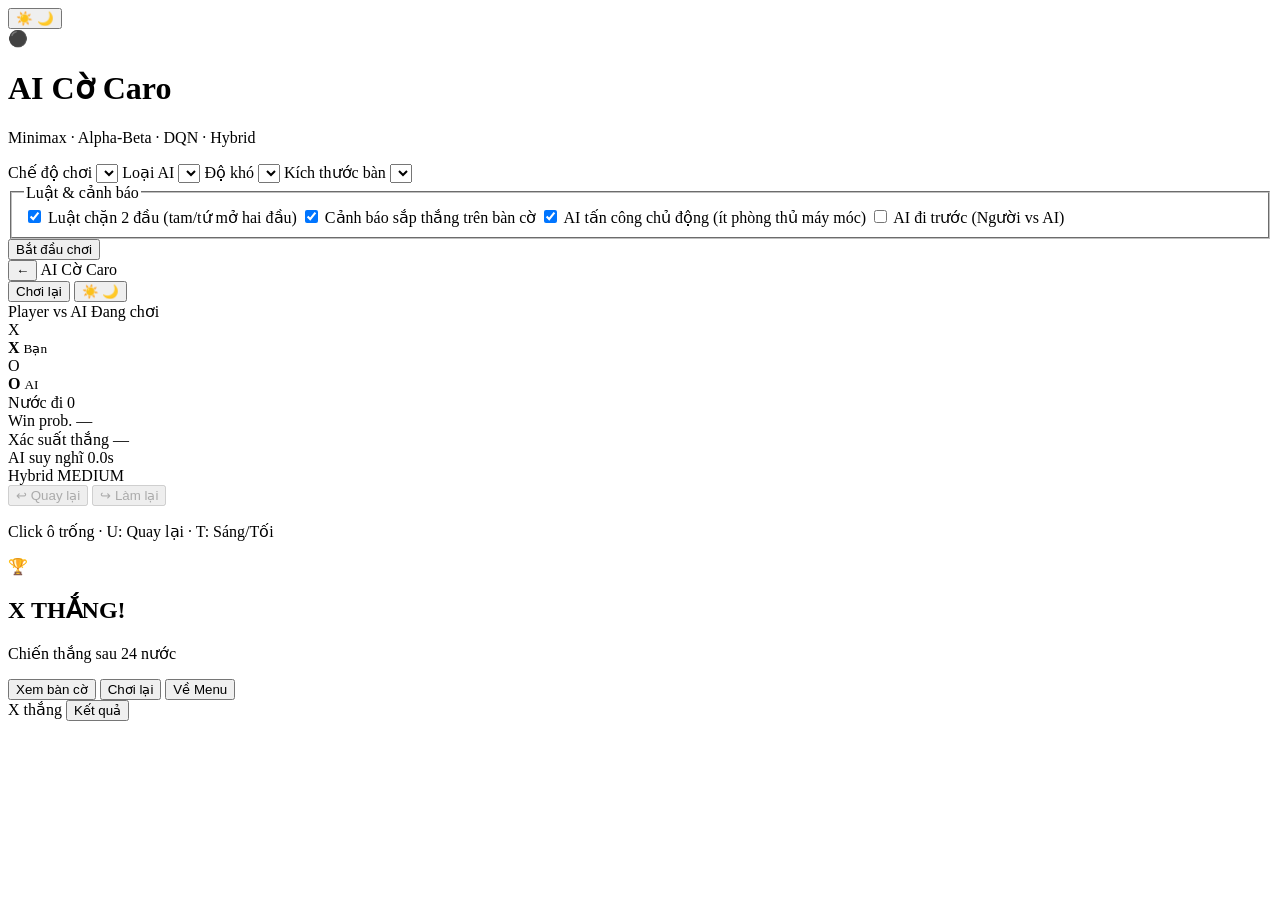
==== web/static/index.html @ 6d573071 "Thêm dự án AI Cờ Caro (Minimax + DQN + giao diện web/desktop). Co-authored-by: Cursor <cursoragent@c" ====
<!DOCTYPE html>
<html lang="vi">
<head>
  <meta charset="UTF-8" />
  <meta name="viewport" content="width=device-width, initial-scale=1.0" />
  <title>AI Cờ Caro — Minimax + DQN</title>
  <link rel="preconnect" href="https://fonts.googleapis.com" />
  <link rel="preconnect" href="https://fonts.gstatic.com" crossorigin />
  <link href="https://fonts.googleapis.com/css2?family=Outfit:wght@300;400;500;600;700&family=JetBrains+Mono:wght@400;500&display=swap" rel="stylesheet" />
  <link rel="stylesheet" href="/static/css/style.css" />
  <script>
    (function () {
      var t = localStorage.getItem("caro-theme") || "dark";
      document.documentElement.setAttribute("data-theme", t);
    })();
  </script>
</head>
<body>
  <div class="bg-mesh" aria-hidden="true"></div>

  <button id="theme-toggle-setup" class="theme-toggle" type="button" aria-label="Đổi giao diện sáng/tối" title="Sáng / Tối">
    <span class="theme-icon theme-icon-dark">☀️</span>
    <span class="theme-icon theme-icon-light">🌙</span>
  </button>

  <!-- Màn hình cài đặt -->
  <div id="setup-screen" class="screen active">
    <div class="setup-card glass">
      <div class="brand">
        <span class="brand-icon">⚫</span>
        <h1>AI Cờ Caro</h1>
        <p class="subtitle">Minimax · Alpha-Beta · DQN · Hybrid</p>
      </div>

      <form id="setup-form" class="setup-form">
        <label class="field">
          <span>Chế độ chơi</span>
          <select id="mode" name="mode"></select>
        </label>
        <label class="field">
          <span>Loại AI</span>
          <select id="ai_type" name="ai_type"></select>
        </label>
        <label class="field">
          <span>Độ khó</span>
          <select id="difficulty" name="difficulty"></select>
        </label>
        <label class="field">
          <span>Kích thước bàn</span>
          <select id="board_size" name="board_size"></select>
        </label>

        <fieldset class="rules-fieldset">
          <legend>Luật &amp; cảnh báo</legend>
          <label class="checkbox-field">
            <input type="checkbox" id="double_end_block_rule" name="double_end_block_rule" checked />
            <span>Luật chặn 2 đầu (tam/tứ mở hai đầu)</span>
          </label>
          <label class="checkbox-field">
            <input type="checkbox" id="threat_warnings" name="threat_warnings" checked />
            <span>Cảnh báo sắp thắng trên bàn cờ</span>
          </label>
          <label class="checkbox-field">
            <input type="checkbox" id="ai_aggressive" name="ai_aggressive" checked />
            <span>AI tấn công chủ động (ít phòng thủ máy móc)</span>
          </label>
          <label class="checkbox-field" id="ai-first-field">
            <input type="checkbox" id="ai_first" name="ai_first" />
            <span>AI đi trước (Người vs AI)</span>
          </label>
        </fieldset>

        <button type="submit" class="btn btn-primary btn-lg">
          Bắt đầu chơi
        </button>
      </form>
    </div>
  </div>

  <!-- Màn hình chơi -->
  <div id="game-screen" class="screen">
    <header class="topbar">
      <button id="btn-back" class="btn btn-ghost btn-icon" type="button" title="Về menu">←</button>
      <span class="topbar-brand">AI Cờ Caro</span>
      <div class="topbar-actions">
        <button id="btn-new" class="btn btn-ghost btn-sm" type="button">Chơi lại</button>
        <button id="theme-toggle-game" class="theme-toggle theme-toggle-inline" type="button" aria-label="Đổi giao diện sáng/tối" title="Sáng / Tối">
          <span class="theme-icon theme-icon-dark">☀️</span>
          <span class="theme-icon theme-icon-light">🌙</span>
        </button>
      </div>
    </header>

    <div class="game-shell">
      <section class="board-stage">
        <div id="board-wrap" class="board-frame">
          <div id="board" class="board" role="grid" aria-label="Bàn cờ Caro"></div>
        </div>
      </section>

      <aside class="panel">
        <div class="panel-header">
          <span class="panel-mode" id="game-mode-label">Player vs AI</span>
          <span id="game-status" class="status-pill">Đang chơi</span>
        </div>

        <div class="players-row">
          <div class="player-chip" id="card-x">
            <div class="stone-preview stone-x">X</div>
            <div class="player-chip-text">
              <strong>X</strong>
              <small id="label-x">Bạn</small>
            </div>
          </div>
          <div class="player-chip" id="card-o">
            <div class="stone-preview stone-o">O</div>
            <div class="player-chip-text">
              <strong>O</strong>
              <small id="label-o">AI</small>
            </div>
          </div>
        </div>

        <div class="metrics">
          <div class="metric">
            <span class="metric-label">Nước đi</span>
            <span class="metric-value" id="move-count">0</span>
          </div>
          <div class="metric">
            <span class="metric-label">Win prob.</span>
            <span class="metric-value" id="win-prob">—</span>
          </div>
        </div>

        <div class="progress-block">
          <div class="progress-header">
            <span>Xác suất thắng</span>
            <span id="win-prob-bar-text">—</span>
          </div>
          <div class="progress-track">
            <div id="win-prob-bar" class="progress-fill"></div>
          </div>
        </div>

        <div id="ai-think-block" class="progress-block ai-think-block hidden" aria-live="polite">
          <div class="progress-header">
            <span id="ai-think-label">AI suy nghĩ</span>
            <span id="ai-think-time">0.0s</span>
          </div>
          <div class="progress-track progress-track-indeterminate">
            <div id="ai-think-bar" class="progress-fill progress-fill-indeterminate"></div>
          </div>
        </div>

        <div class="ai-tags">
          <span class="tag" id="ai-type-label">Hybrid</span>
          <span class="tag tag-muted" id="difficulty-label">MEDIUM</span>
        </div>

        <div class="panel-spacer"></div>

        <div id="undo-row" class="panel-actions hidden">
          <button id="btn-undo" class="btn btn-secondary" type="button" disabled>↩ Quay lại</button>
          <button id="btn-redo" class="btn btn-secondary" type="button" disabled>↪ Làm lại</button>
        </div>

        <div id="threat-banner" class="threat-banner hidden" role="status"></div>

        <p class="hint" id="keyboard-hint">Click ô trống · U: Quay lại · T: Sáng/Tối</p>
      </aside>
    </div>
  </div>

  <!-- Pop-up kết thúc -->
  <div id="end-modal" class="modal hidden" role="dialog" aria-modal="true">
    <div class="modal-backdrop" id="modal-backdrop"></div>
    <div class="modal-card glass">
      <div id="end-icon" class="end-icon">🏆</div>
      <h2 id="end-title">X THẮNG!</h2>
      <p id="end-subtitle">Chiến thắng sau 24 nước</p>
      <div class="modal-actions">
        <button id="btn-view-board" class="btn btn-primary" type="button">Xem bàn cờ</button>
        <button id="btn-play-again" class="btn btn-secondary" type="button">Chơi lại</button>
        <button id="btn-to-menu" class="btn btn-ghost" type="button">Về Menu</button>
      </div>
    </div>
  </div>

  <!-- Banner nhỏ khi đã ẩn modal -->
  <div id="end-banner" class="end-banner glass hidden">
    <span id="banner-text">X thắng</span>
    <button id="btn-show-modal" class="btn btn-sm btn-primary" type="button">Kết quả</button>
  </div>

  <script src="/static/js/app.js"></script>
</body>
</html>
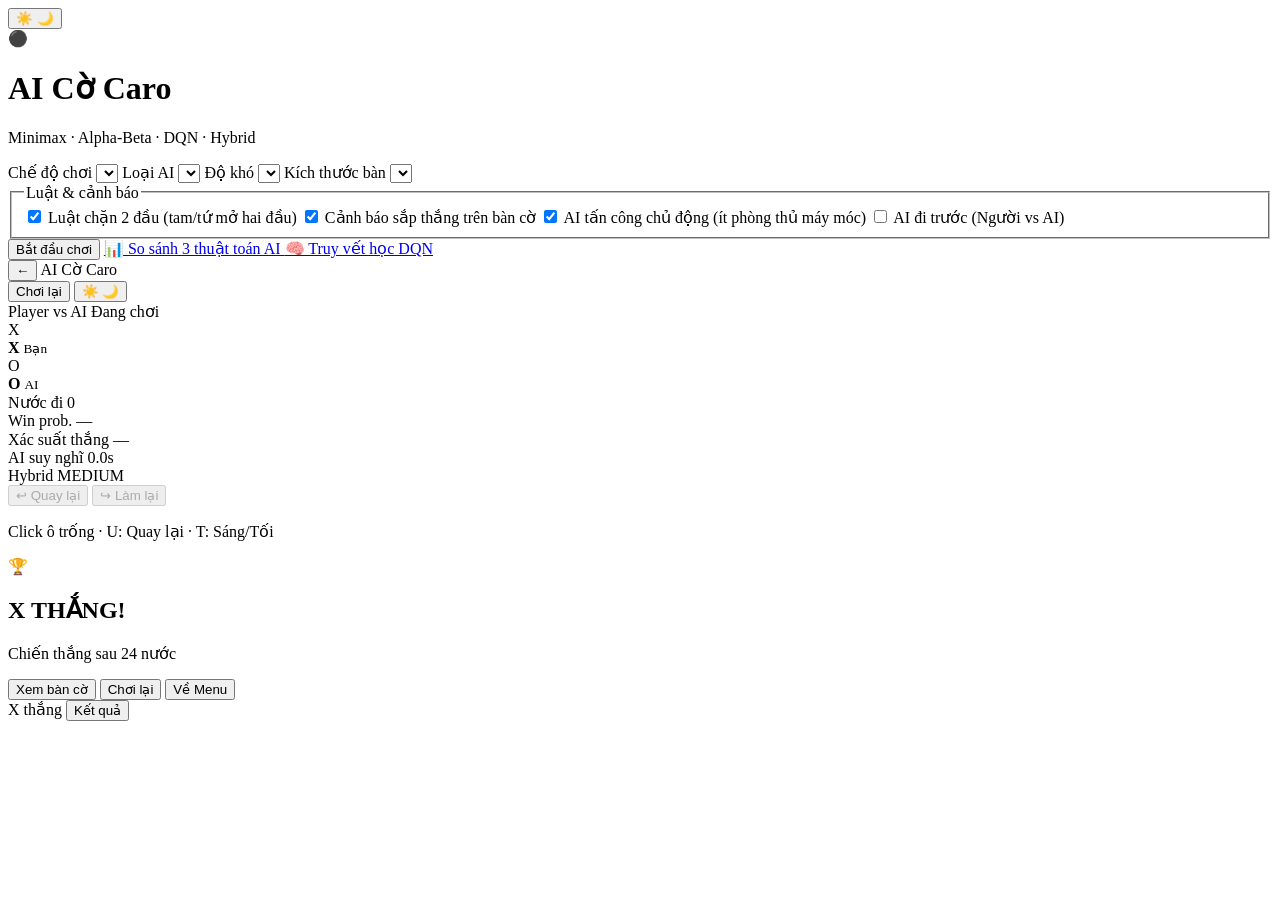
==== commit 1e39d958: "train AI" ====
--- a/web/static/index.html
+++ b/web/static/index.html
@@ -73,6 +73,12 @@
         <button type="submit" class="btn btn-primary btn-lg">
           Bắt đầu chơi
         </button>
+        <a href="/compare" class="btn btn-secondary btn-lg compare-link">
+          📊 So sánh 3 thuật toán AI
+        </a>
+        <a href="/learn" class="btn btn-secondary btn-lg compare-link">
+          🧠 Truy vết học DQN
+        </a>
       </form>
     </div>
   </div>
@@ -178,6 +184,7 @@
       <div id="end-icon" class="end-icon">🏆</div>
       <h2 id="end-title">X THẮNG!</h2>
       <p id="end-subtitle">Chiến thắng sau 24 nước</p>
+      <p id="end-learn" class="end-learn hidden"></p>
       <div class="modal-actions">
         <button id="btn-view-board" class="btn btn-primary" type="button">Xem bàn cờ</button>
         <button id="btn-play-again" class="btn btn-secondary" type="button">Chơi lại</button>
